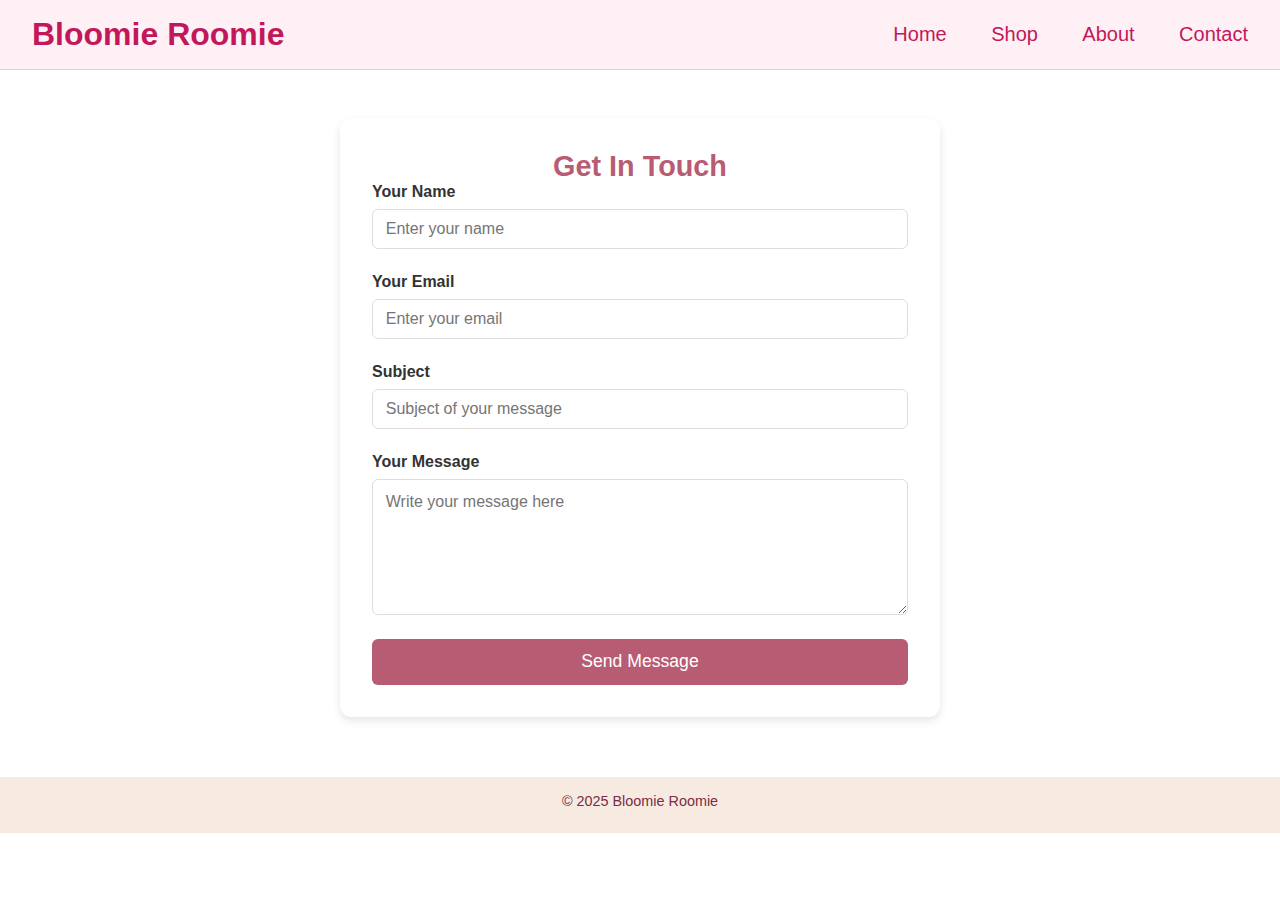
==== contact.html @ 9f5349dd "first commit" ====
<!DOCTYPE html>
<html lang="en">
<head>
  <meta charset="UTF-8" />
  <meta name="viewport" >
  <title>Bloomie Roomie</title>
  <link href="" rel="stylesheet"/>
  <link rel="stylesheet" href="style.css"/>
</head>
<body>

  <header>
    <h1>Bloomie Roomie</h1>
    <nav>
      <a href="index.html">Home</a>
      <a href="shop.html">Shop</a>
      <a href="about.html">About</a>
      <a href="contact.html">Contact</a>
    </nav>
  </header>
    <section class="contact-form">
      <h2>Get In Touch</h2>
      <form action="submit_form.php" method="POST">
        <label for="name">Your Name</label>
        <input type="text" id="name" name="name" required placeholder="Enter your name">
  
        <label for="email">Your Email</label>
        <input type="email" id="email" name="email" required placeholder="Enter your email">
  
        <label for="subject">Subject</label>
        <input type="text" id="subject" name="subject" placeholder="Subject of your message">
  
        <label for="message">Your Message</label>
        <textarea id="message" name="message" rows="6" required placeholder="Write your message here"></textarea>
  
        <button type="submit">Send Message</button>
      </form>
    </section>
  
    <footer>
      <p>&copy; 2025 Bloomie Roomie</p>
    </footer>
  </body>
---- style.css ----
* {
    margin: 0;
    padding: 0;
    box-sizing: border-box;
    font-family: -apple-system, sans-serif;
  }
  
  body {
    font-family: 'Quicksand', sans-serif;
    background: #fff;
    color: #333;
  }
  
  header {
    background-color: #fff0f5;
    /* background: transparent; */
    padding: 20px 40px;
    display: flex;
    justify-content: space-between;
    align-items: center;
    flex-wrap: wrap;
    border-bottom: 1px solid #f1c7d4;
  }
  
  header h1 {
    font-size: 2rem;
    color: #c2185b;
  }
  
  nav a {
    text-decoration: none;
    font-size: 20px;
    color: #c2185b;
    margin-left: 40px;
    font-weight: 60;
    font-style: normal;
  }
  nav button{
    margin-left: 40px;
  }
  
  .banner {
    background: url(bg2.png) center / cover no-repeat;
    height: 60vh;
    display: flex
;
    justify-content: space-around;
    align-items: flex-start;
    text-align: center;
    color: white;
}
  
  .banner h2 {
    /* background-color: rgba(0, 0, 0, 0.4); */
    padding: 20px;
    border-radius: 10px;
    font-size: 2.5rem;
    color: #ffffff;
  }
  
  .shop-section {
    padding: 60px 30px;
    max-width: 1200px;
    margin: auto;
    display: grid;
    grid-template-columns: repeat(auto-fit, minmax(260px, 1fr));
    gap: 40px;
  }
  
  .card {
    background: #fff;
    border-radius: 12px;
    box-shadow: 0 8px 16px rgba(0,0,0,0.1);
    overflow: hidden;
    transition: transform 0.3s;
  }
  
  .card:hover {
    transform: translateY(-8px);
  }
  
  .card img {
    width: 100%;
    height: 320px;
    object-fit: cover;
  }
  
  .card-content {
    padding: 20px;
    text-align: center;
  }
  
  .card-content h3 {
    color: #c2185b;
    margin-bottom: 10px;
    font-size: 1.3rem;
  }
  
  .card-content .price {
    font-weight: bold;
    color: #555;
    margin-bottom: 10px;
  }
  
  footer {
    background-color: #fce4ec;
    padding: 30px 20px;
    text-align: center;
    margin-top: 60px;
    color: #7b2c45;
  }
  
  footer p {
    margin-bottom: 8px;
  }
  
  @media (max-width: 600px) {
    header {
      flex-direction: column;
      align-items: flex-start;
      
    }
  
    nav {
      margin-top: 10px;
    }
  
    .banner h2 {
      font-size: 1.8rem;
    }
  }
  
/* For medium screens (tablets) */
@media (max-width: 768px) {
  .contact-form {
    padding: 1.8rem;
  }

  .contact-form h2 {
    font-size: 1.7rem;
  }

  input, textarea {
    padding: 0.8rem;
    font-size: 1rem;
  }

  button {
    padding: 0.8rem;
    font-size: 1.1rem;
  }
}

/* For large screens (desktops) */
@media (min-width: 1024px) {
  header {
    padding: 1rem 2rem;
  }

  h1 {
    font-size: 2.5rem;
  }

  .contact-form {
    max-width: 800px;
    padding: 3rem;
  }

  .contact-form h2 {
    font-size: 2rem;
  }

  button {
    padding: 1rem;
  }
}
  .shop {
    display: flex;
    flex-wrap: wrap;
    justify-content: center;
    gap: 2rem;
    padding: 2rem;
  }
  
  .product {
    background: #ffffff;
    border: 1px solid #e0dcdc;
    border-radius: 12px;
    padding: 1.5rem;
    width: 300px;
    box-shadow: 0 4px 8px rgba(0,0,0,0.05);
    text-align: center;
    transition: transform 0.2s;
  }
  
  .product:hover {
    transform: scale(1.03);
  }
  
  .product img {
    width: 100%;
    height: auto;
    border-radius: 8px;
    margin-bottom: 1rem;
  }
  
  .product h2 {
    color: #b85c74;
    font-size: 1.3rem;
  }
  
  .product p {
    font-size: 0.95rem;
    margin: 0.5rem 0;
  }
  
  .product span {
    display: block;
    margin: 0.5rem 0;
    font-weight: bold;
  }
  
  button {
    background-color: #b85c74;
    color: white;
    border: none;
    padding: 0.6rem 1.2rem;
    border-radius: 6px;
    cursor: pointer;
    font-size: 0.95rem;
  }
  
  button:hover {
    background-color: #9e4a61;
  }
  
  footer {
    text-align: center;
    padding: 1rem;
    background-color: #f7eae0;
    font-size: 0.9rem;
  }
.product img{
  height: 350px;
}
.contact-form {
  max-width: 600px;
  margin: 3rem auto;
  padding: 2rem;
  background: #fff;
  border-radius: 12px;
  box-shadow: 0 4px 10px rgba(0, 0, 0, 0.1);
}
.contact-form h2 {
  text-align: center;
  color: #b85c74;
  font-size: 1.8rem;
}

form {
  display: flex;
  flex-direction: column;
}

label {
  margin-bottom: 0.5rem;
  font-size: 1rem;
  font-weight: bold;
}

input, textarea {
  padding: 0.8rem;
  margin-bottom: 1.5rem;
  border: 1px solid #e0dcdc;
  border-radius: 6px;
  font-size: 1rem;
}

input[type="text"], input[type="email"] {
  height: 40px;
}

textarea {
  resize: vertical;
}

button {
  background-color: #b85c74;
  color: white;
  border: none;
  padding: 0.8rem;
  font-size: 1.1rem;
  border-radius: 6px;
  cursor: pointer;
}

button:hover {
  background-color: #9e4a61;
}

footer {
  text-align: center;
  padding: 1rem;
  background-color: #f7eae0;
  font-size: 0.9rem;
}
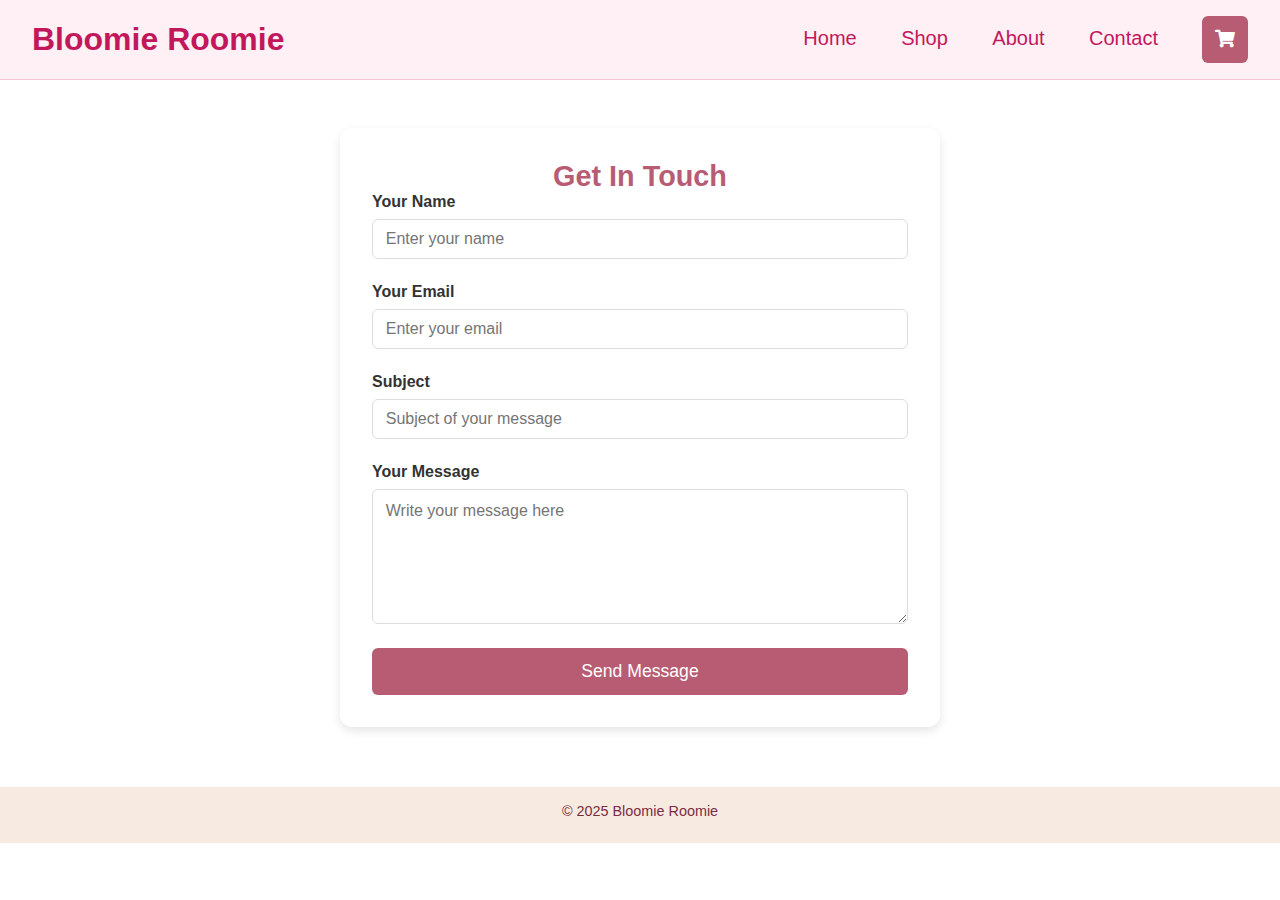
==== commit 73809e6d: "submit" ====
--- a/contact.html
+++ b/contact.html
@@ -6,6 +6,7 @@
   <title>Bloomie Roomie</title>
   <link href="" rel="stylesheet"/>
   <link rel="stylesheet" href="style.css"/>
+  <link rel="stylesheet" href="https://cdnjs.cloudflare.com/ajax/libs/font-awesome/5.15.4/css/all.min.css"/>
 </head>
 <body>
 
@@ -16,6 +17,9 @@
       <a href="shop.html">Shop</a>
       <a href="about.html">About</a>
       <a href="contact.html">Contact</a>
+      <button class="add-to-cart">
+        <i class="fas fa-shopping-cart"></i>
+      </button>
     </nav>
   </header>
     <section class="contact-form">
--- a/style.css
+++ b/style.css
@@ -220,7 +220,7 @@
     font-weight: bold;
   }
   
-  button {
+ .button {
     background-color: #b85c74;
     color: white;
     border: none;
